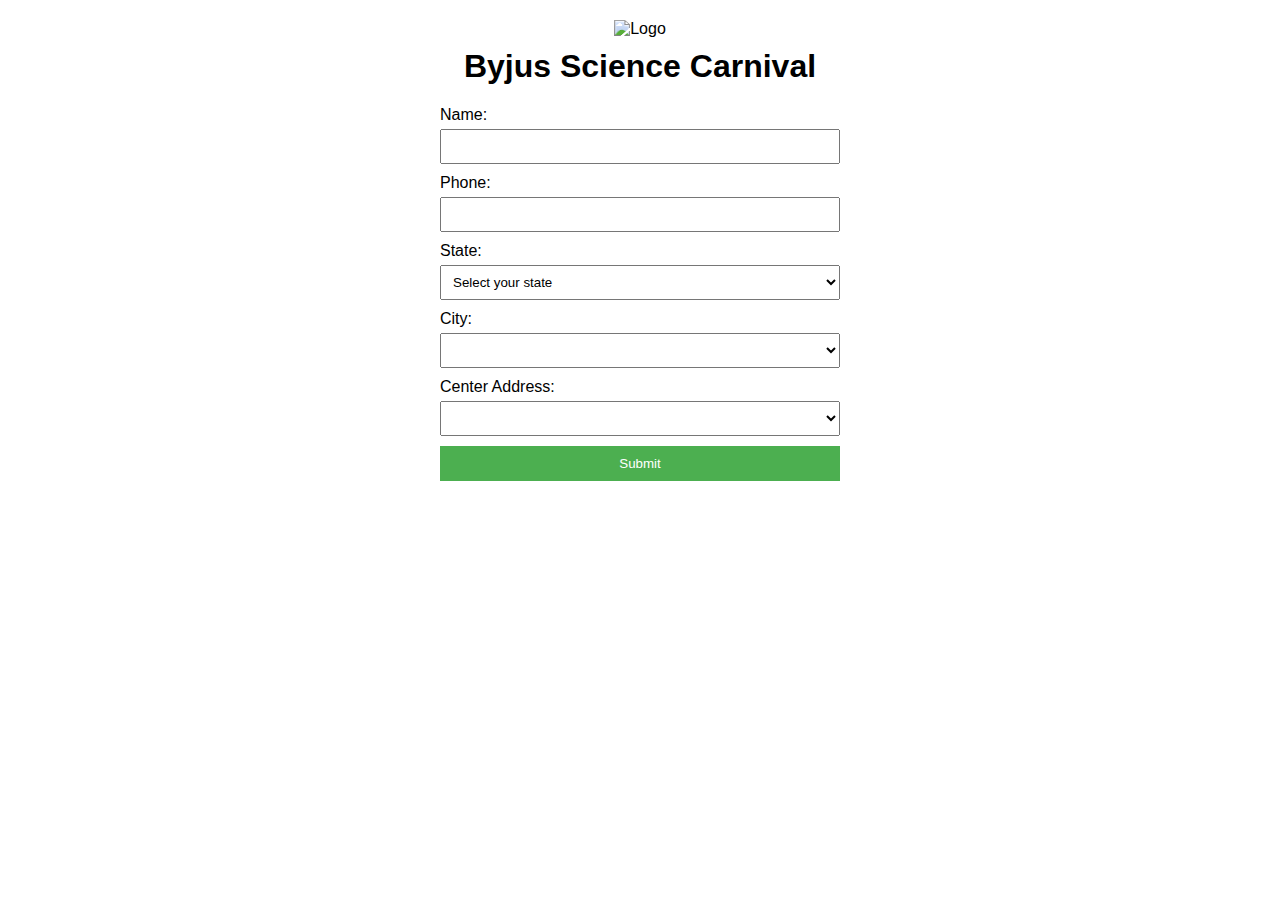
==== index.html @ 9e0edf55 "Add files via upload" ====
<!DOCTYPE html>
<html lang="en">

<head>
  <meta charset="UTF-8">
  <meta name="viewport" content="width=device-width, initial-scale=1.0">
  <title>Signup Form</title>
  <link rel="stylesheet" href="styles.css">
</head>

<body>

  <header>
    <img src="src/blc_ravamp_banner_logo.png" alt="Logo" width="20%">
    <h1>Byjus Science Carnival</h1>
  </header>

  <form id="signupForm">
    <label for="name">Name:</label>
    <input type="text" id="name" name="name" required>

    <label for="phone">Phone:</label>
    <input type="tel" id="phone" name="phone" required>

    <label for="state">State:</label>
    <select id="state" name="state" onchange="populateCities()" required></select>

    <label for="city">City:</label>
    <select id="city" name="city" onchange="populateAddresses()" required></select>

    <label for="center">Center Address:</label>
    <select id="center" name="center" required></select>

    <button type="submit">Submit</button>
  </form>

  <script src="script.js"></script>
</body>

</html>
---- styles.css ----
body {
  font-family: 'Roboto', sans-serif;
}

header {
  text-align: center;
  margin: 20px 0;
}

header img {
  max-width: 100%;
  height: auto;
}

header h1 {
  margin-top: 10px;
}

form {
  max-width: 400px;
  margin: 0 auto;
}

label {
  display: block;
  margin-bottom: 5px;
}

input,
select,
button {
  width: 100%;
  padding: 8px;
  margin-bottom: 10px;
  box-sizing: border-box;
}

button {
  background-color: #4caf50;
  color: white;
  border: none;
  padding: 10px;
  cursor: pointer;
}

button:hover {
  background-color: #45a049;
}
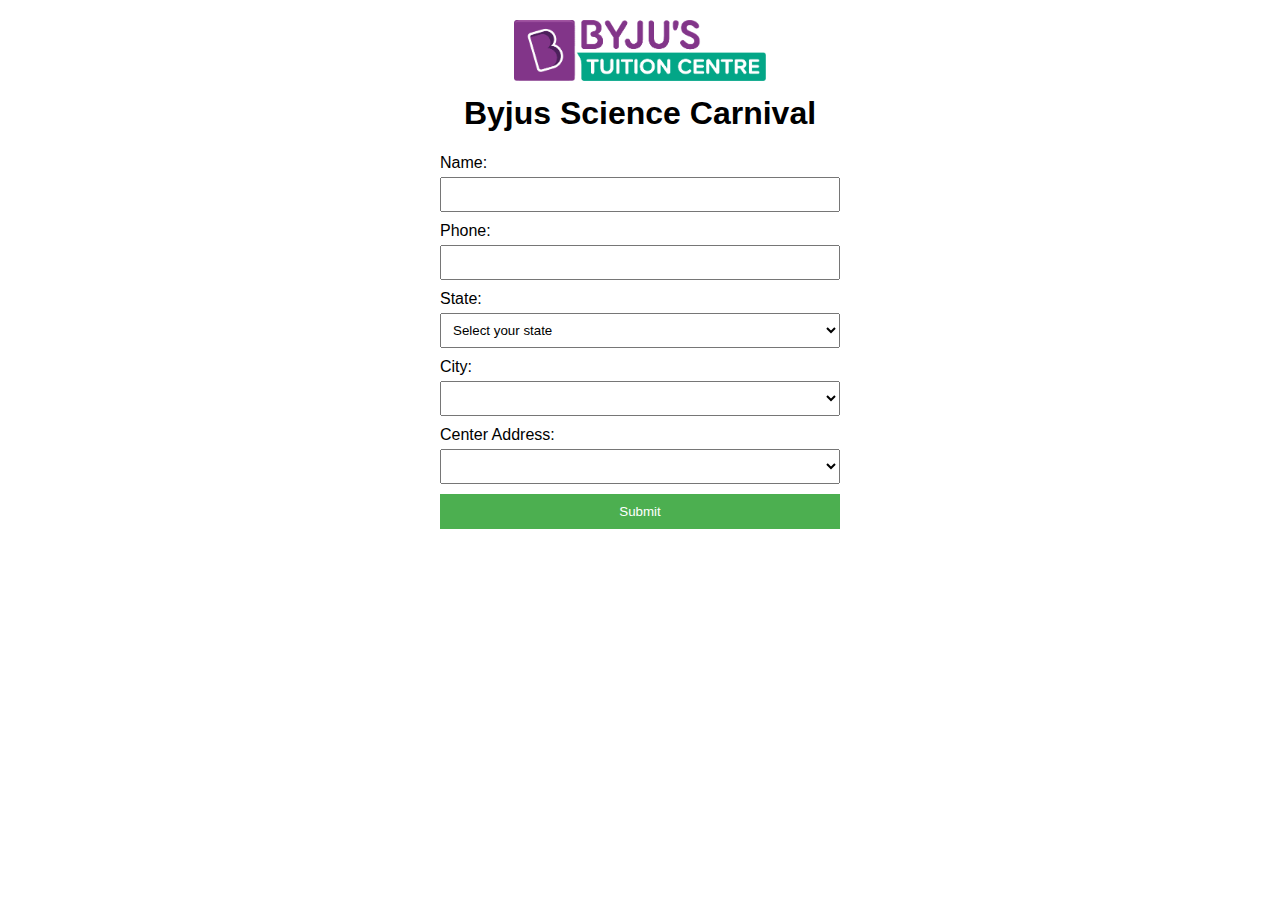
==== commit 0accdc06: "Update index.html" ====
--- a/index.html
+++ b/index.html
@@ -11,7 +11,7 @@
 <body>
 
   <header>
-    <img src="src/blc_ravamp_banner_logo.png" alt="Logo" width="20%">
+    <img src="blc_ravamp_banner_logo.png" alt="Logo" width="20%">
     <h1>Byjus Science Carnival</h1>
   </header>
 
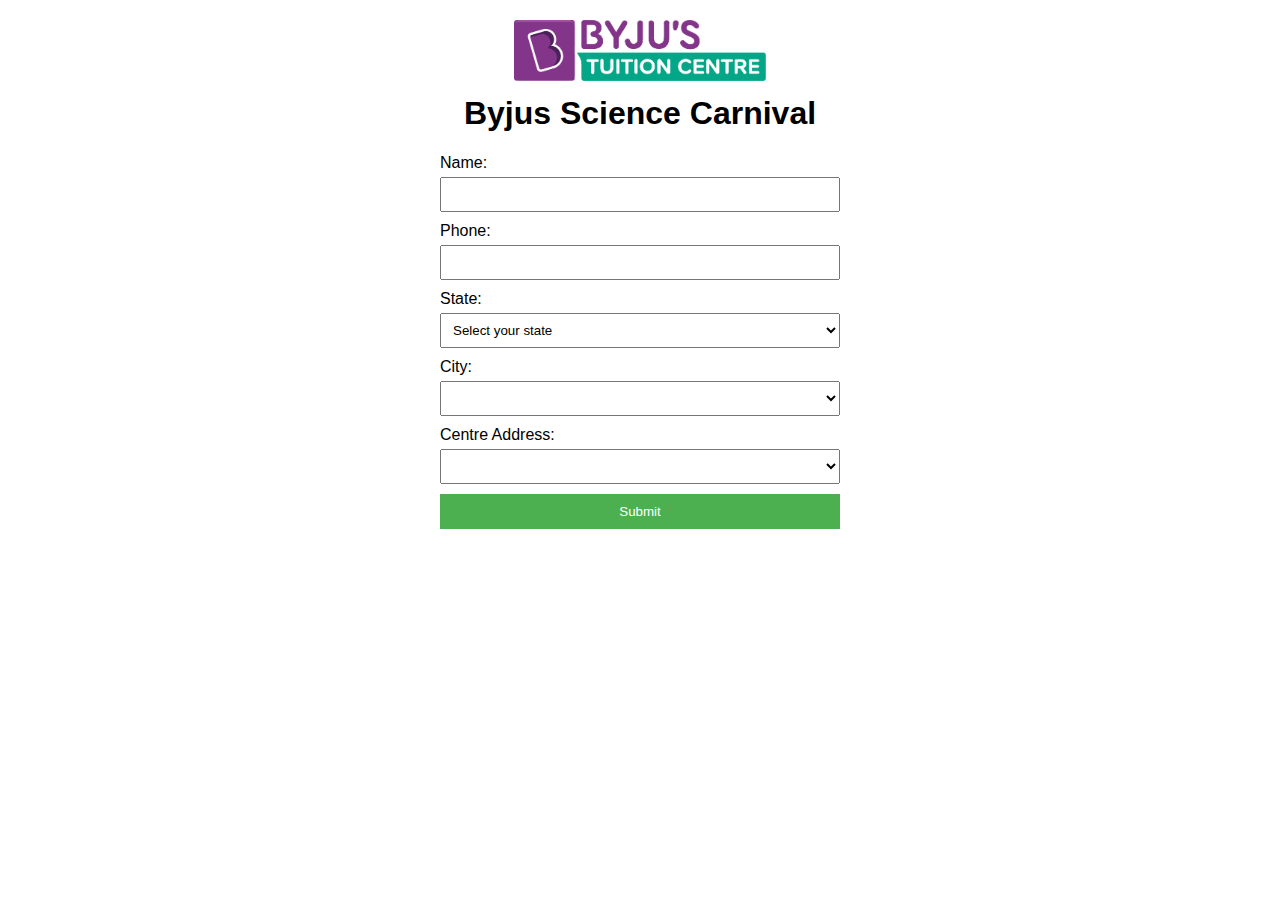
==== commit f1c105a5: "Add files via upload" ====
--- a/index.html
+++ b/index.html
@@ -6,6 +6,7 @@
   <meta name="viewport" content="width=device-width, initial-scale=1.0">
   <title>Signup Form</title>
   <link rel="stylesheet" href="styles.css">
+    
 </head>
 
 <body>
@@ -28,8 +29,8 @@
     <label for="city">City:</label>
     <select id="city" name="city" onchange="populateAddresses()" required></select>
 
-    <label for="center">Center Address:</label>
-    <select id="center" name="center" required></select>
+    <label for="centre">Centre Address:</label>
+    <select id="centre" name="centre" required></select>
 
     <button type="submit">Submit</button>
   </form>
@@ -37,4 +38,7 @@
   <script src="script.js"></script>
 </body>
 
+
+
+
 </html>
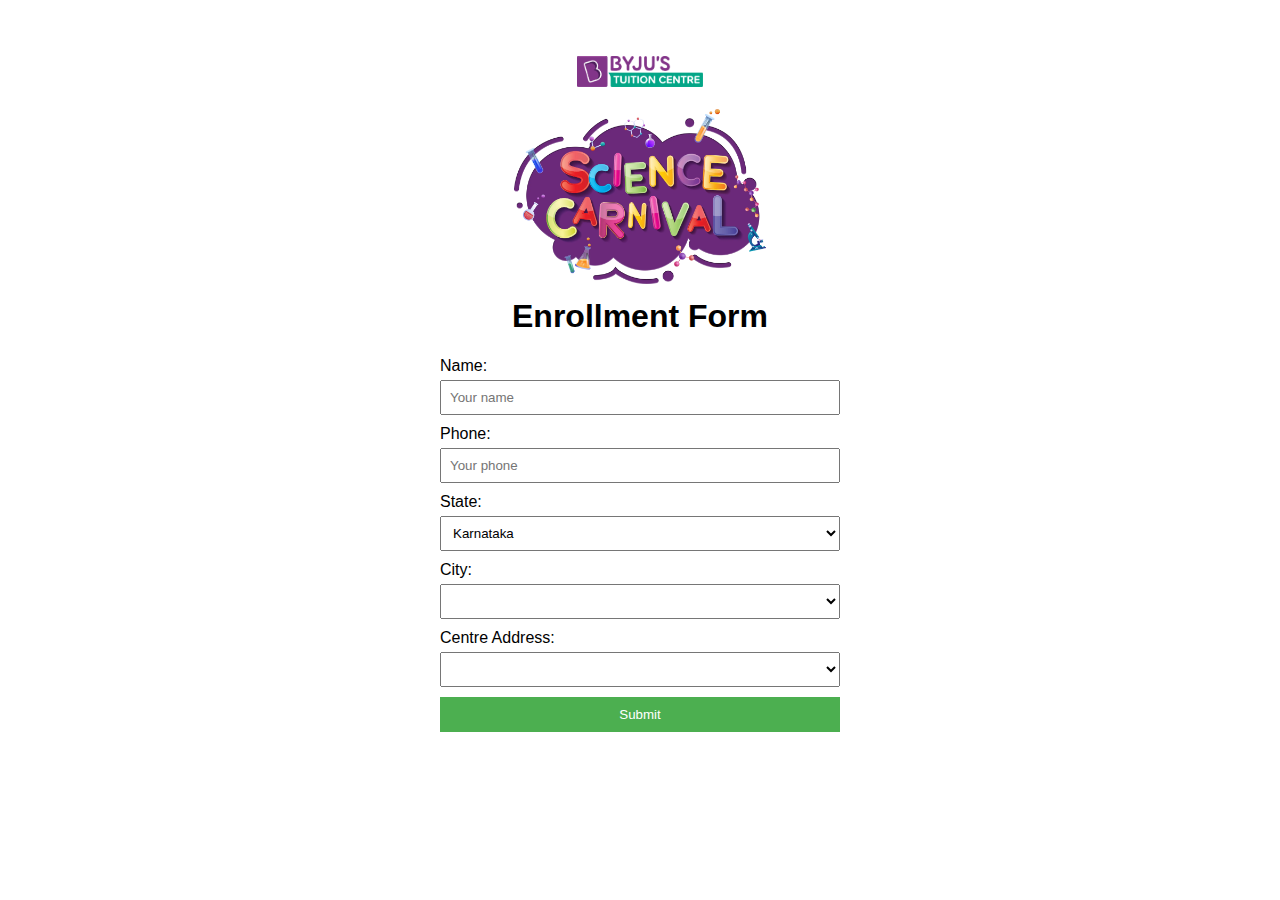
==== commit 8dfa0e0c: "Update and rename index..html to index.html" ====
--- a/index.html
+++ b/index.html
@@ -11,31 +11,38 @@
 
 <body>
 
-  <header>
-    <img src="blc_ravamp_banner_logo.png" alt="Logo" width="20%">
-    <h1>Byjus Science Carnival</h1>
+  <header><br><br>
+    <img src="btc-logo.png" alt="Logo" width="10%">
+    <br><br>
+    <img src="sc-logo.webp" alt="Logo" width="20%">
+    <h1>Enrollment Form</h1>
   </header>
 
   <form id="signupForm">
     <label for="name">Name:</label>
-    <input type="text" id="name" name="name" required>
-
+    <input type="text" id="name" name="name" placeholder="Your name" autocomplete="name" required>
+  
     <label for="phone">Phone:</label>
-    <input type="tel" id="phone" name="phone" required>
-
+    <input type="tel" id="phone" name="phone" placeholder="Your phone" autocomplete="tel" required>
+  
     <label for="state">State:</label>
-    <select id="state" name="state" onchange="populateCities()" required></select>
-
+    <select id="state" name="state" placeholder="Your state" onchange="populateCities()" required autocomplete="address-level1"></select>
+  
     <label for="city">City:</label>
-    <select id="city" name="city" onchange="populateAddresses()" required></select>
-
+    <select id="city" name="city" onchange="populateAddresses()" required autocomplete="address-level2"></select>
+  
     <label for="centre">Centre Address:</label>
-    <select id="centre" name="centre" required></select>
-
-    <button type="submit">Submit</button>
+    <select id="centre" name="centre" required autocomplete="off"></select>
+  
+    <button type="submit" id="submit">Submit</button>
+    
   </form>
 
+ 
+
   <script src="script.js"></script>
+
+  
 </body>
 
 
--- a/styles.css
+++ b/styles.css
@@ -1,48 +1,51 @@
-body {
-  font-family: 'Roboto', sans-serif;
-}
+  body {
+    font-family: 'Roboto', sans-serif;
+  }
 
-header {
-  text-align: center;
-  margin: 20px 0;
-}
+  header {
+    text-align: center;
+    margin: 20px 0;
+  }
 
-header img {
-  max-width: 100%;
-  height: auto;
-}
+  header img {
+    max-width: 100%;
+    height: auto;
+  }
 
-header h1 {
-  margin-top: 10px;
-}
+  header h1 {
+    margin-top: 10px;
+  }
 
-form {
-  max-width: 400px;
-  margin: 0 auto;
-}
+  form {
+    max-width: 400px;
+    margin: 0 auto;
+  }
 
-label {
-  display: block;
-  margin-bottom: 5px;
-}
+  label {
+    display: block;
+    margin-bottom: 5px;
+  }
 
-input,
-select,
-button {
-  width: 100%;
-  padding: 8px;
-  margin-bottom: 10px;
-  box-sizing: border-box;
-}
+  input,
+  select,
+  button {
+    width: 100%;
+    padding: 8px;
+    margin-bottom: 10px;
+    box-sizing: border-box;
+  }
 
-button {
-  background-color: #4caf50;
-  color: white;
-  border: none;
-  padding: 10px;
-  cursor: pointer;
-}
+  button {
+    background-color: #4caf50;
+    color: white;
+    border: none;
+    padding: 10px;
+    cursor: pointer;
+  }
 
-button:hover {
-  background-color: #45a049;
-}
+  button:hover {
+    background-color: #45a049;
+  }
+
+
+  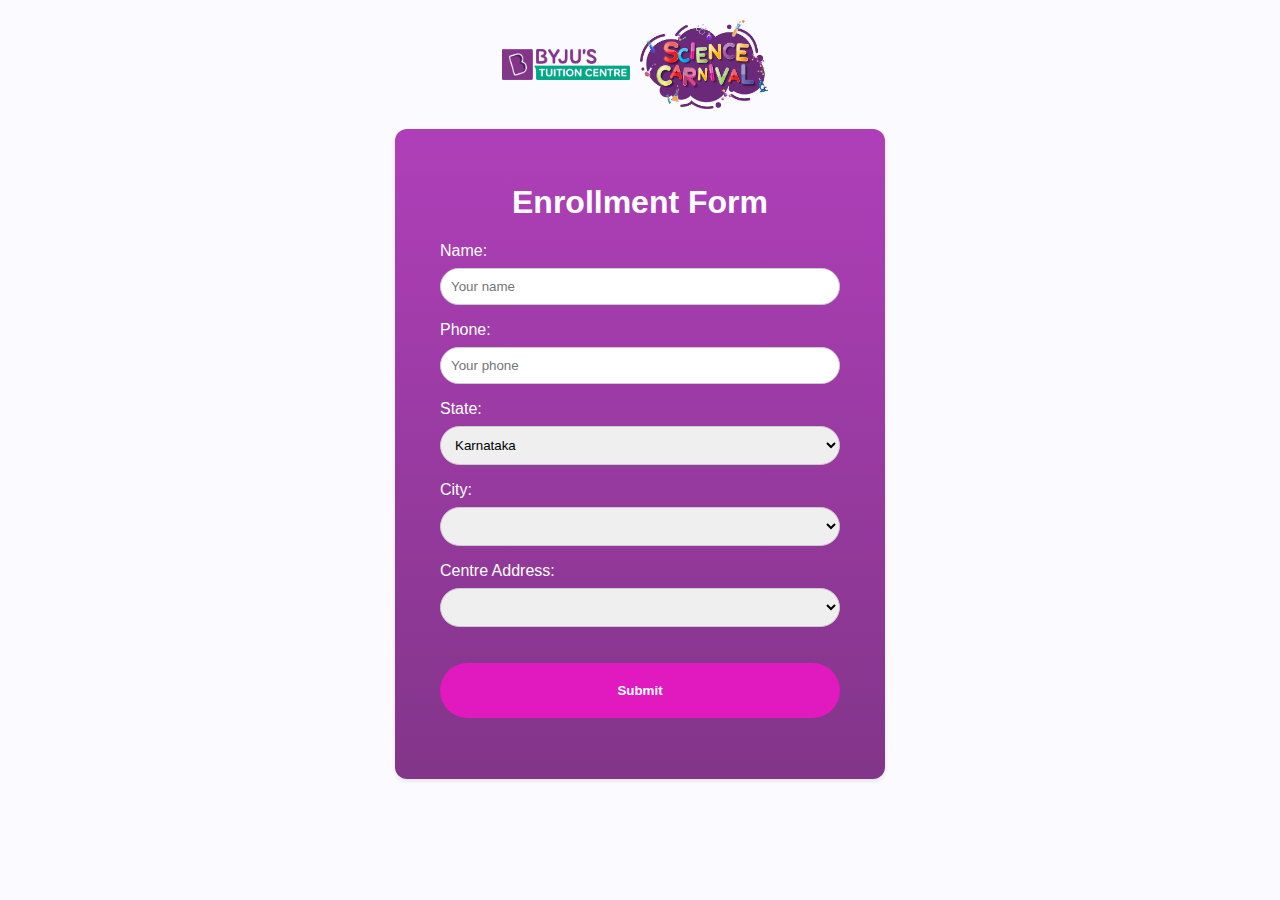
==== commit bd7e4092: "Add files via upload" ====
--- a/index.html
+++ b/index.html
@@ -1,24 +1,21 @@
 <!DOCTYPE html>
 <html lang="en">
-
 <head>
   <meta charset="UTF-8">
   <meta name="viewport" content="width=device-width, initial-scale=1.0">
   <title>Signup Form</title>
   <link rel="stylesheet" href="styles.css">
+</head>
+<body>
+  <header>
+    <div class="logo-container">
+        <img src="btc-logo.png" alt="BTC Logo" class="logo" id="btc-logo">
+        <img src="sc-logo.webp" alt="SC Logo" class="logo" id="sc-logo">
+    </div>
     
-</head>
-
-<body>
-
-  <header><br><br>
-    <img src="btc-logo.png" alt="Logo" width="10%">
-    <br><br>
-    <img src="sc-logo.webp" alt="Logo" width="20%">
+  </header>
+  <form id="signupForm">
     <h1>Enrollment Form</h1>
-  </header>
-
-  <form id="signupForm">
     <label for="name">Name:</label>
     <input type="text" id="name" name="name" placeholder="Your name" autocomplete="name" required>
   
@@ -35,17 +32,7 @@
     <select id="centre" name="centre" required autocomplete="off"></select>
   
     <button type="submit" id="submit">Submit</button>
-    
   </form>
-
- 
-
   <script src="script.js"></script>
-
-  
 </body>
-
-
-
-
 </html>
--- a/styles.css
+++ b/styles.css
@@ -1,51 +1,86 @@
-  body {
-    font-family: 'Roboto', sans-serif;
+body {
+  font-family: 'Roboto', Arial, sans-serif; /* Use Roboto as the primary font */
+  background-color: #fbfaff;
+  color: #333;
+  margin: 0;
+  padding: 0;
+}
+
+header {
+  text-align: center;
+  margin: 20px 0;
+}
+
+.logo-container {
+  display: flex;
+  justify-content: center;
+  align-items: center;
+  margin-bottom: 20px;
+}
+
+.logo {
+  max-width: 10%;
+  height: auto;
+  margin-right: 10px;
+}
+
+h1 {
+  margin-top: 10px;
+  color: #ffffff;
+  text-align: center;
+}
+
+form {
+  max-width: 400px;
+  margin: 0 auto;
+  background: linear-gradient(to bottom, #af3fb9, #823589);
+  padding: 45px;
+  border-radius: 12px;
+  box-shadow: 0 2px 4px rgba(0, 0, 0, 0.1);
+}
+
+label {
+  display: block;
+  margin-bottom: 8px;
+  color: #fff;
+}
+
+input,
+select,
+button {
+  width: 100%;
+  padding: 10px;
+  margin-bottom: 16px;
+  box-sizing: border-box;
+  border: 1px solid #ccc;
+  border-radius: 40px;
+}
+
+button {
+  background-color: #e01abf;
+  color: #fff;
+  border: none;
+  cursor: pointer;
+  margin-top: 5%;
+  padding: 5%;
+  font-weight: bold;
+}
+
+button:hover {
+  background-color: #c14ecc;
+}
+
+/* Responsive Styles */
+@media screen and (max-width: 600px) {
+  form {
+    padding: 15px;
   }
-
-  header {
-    text-align: center;
-    margin: 20px 0;
+  .logo-container {
+    flex-direction: column;
+    align-items: center;
   }
-
-  header img {
-    max-width: 100%;
-    height: auto;
+  .logo {
+    max-width: 120px; /* Adjust the size for smaller screens */
+    margin-bottom: 10px;
   }
-
-  header h1 {
-    margin-top: 10px;
-  }
-
-  form {
-    max-width: 400px;
-    margin: 0 auto;
-  }
-
-  label {
-    display: block;
-    margin-bottom: 5px;
-  }
-
-  input,
-  select,
-  button {
-    width: 100%;
-    padding: 8px;
-    margin-bottom: 10px;
-    box-sizing: border-box;
-  }
-
-  button {
-    background-color: #4caf50;
-    color: white;
-    border: none;
-    padding: 10px;
-    cursor: pointer;
-  }
-
-  button:hover {
-    background-color: #45a049;
-  }
-
-
-  +}
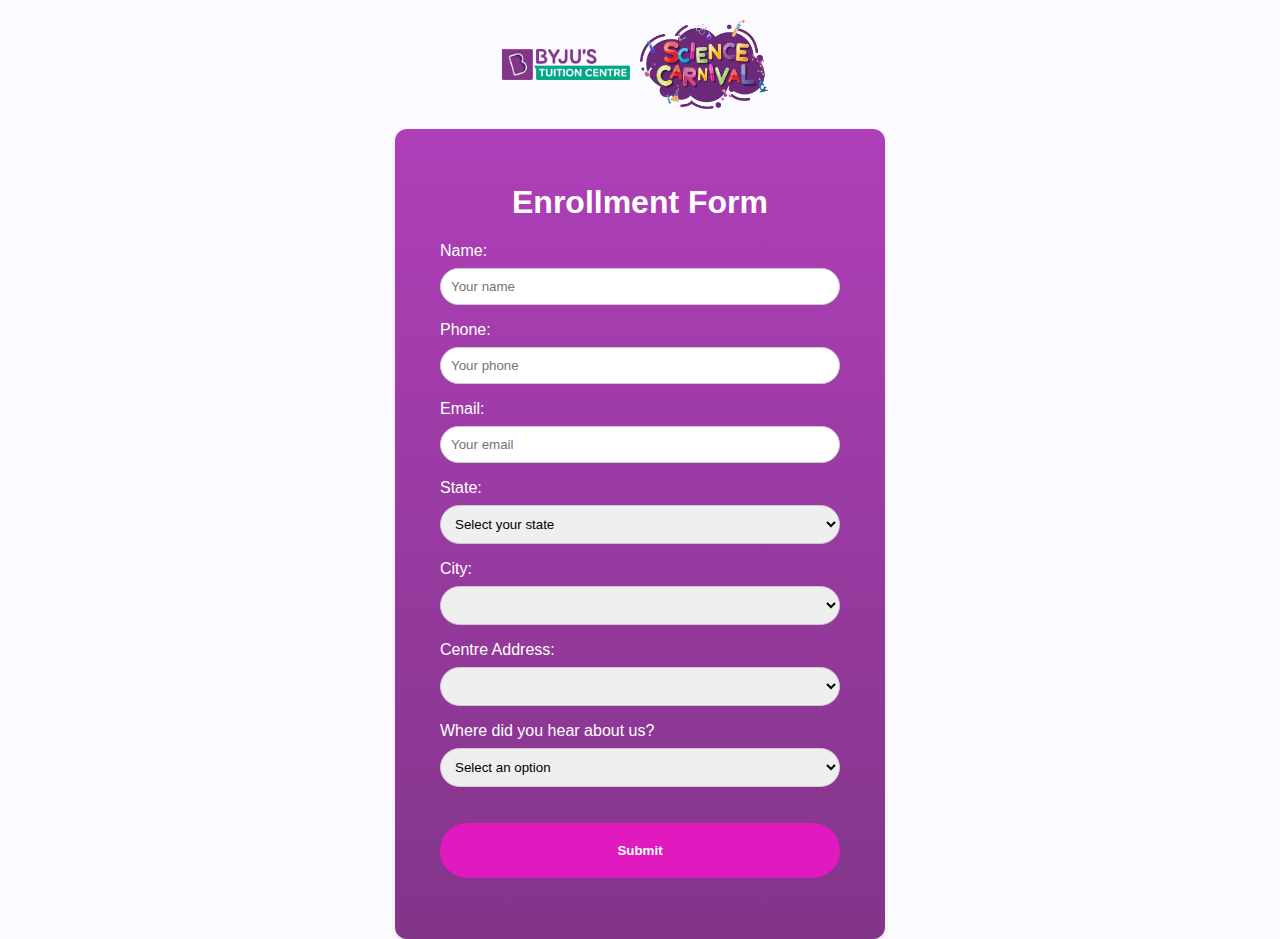
==== commit 0dd51461: "Add files via upload" ====
--- a/index.html
+++ b/index.html
@@ -17,11 +17,16 @@
   <form id="signupForm">
     <h1>Enrollment Form</h1>
     <label for="name">Name:</label>
-    <input type="text" id="name" name="name" placeholder="Your name" autocomplete="name" required>
-  
+<input type="text" id="name" name="name" placeholder="Your name" pattern="[A-Za-z ]+" title="Please enter a valid name (only alphabetical characters)" autocomplete="name" required>
+
+
+    
     <label for="phone">Phone:</label>
-    <input type="tel" id="phone" name="phone" placeholder="Your phone" autocomplete="tel" required>
-  
+<input type="tel" id="phone" name="phone" placeholder="Your phone" pattern="[0-9]{10}" title="Please enter a 10-digit phone number" required>
+
+    <label for="name">Email:</label>
+    <input type="email" id="email" name="email" placeholder="Your email" autocomplete="name" required>
+
     <label for="state">State:</label>
     <select id="state" name="state" placeholder="Your state" onchange="populateCities()" required autocomplete="address-level1"></select>
   
@@ -30,6 +35,18 @@
   
     <label for="centre">Centre Address:</label>
     <select id="centre" name="centre" required autocomplete="off"></select>
+
+    <label for="source">Where did you hear about us?</label>
+<select id="source" name="source" required>
+  <option value="" disabled selected>Select an option</option>
+  <option value="Social Media">Social Media</option>
+  <option value="Friend/Family">Friend/Family</option>
+  <option value="Search Engine">Search Engine</option>
+  <option value="Advertisement">Advertisement</option>
+  <option value="Website">Website</option>
+  <option value="Other">Other</option>
+</select>
+
   
     <button type="submit" id="submit">Submit</button>
   </form>
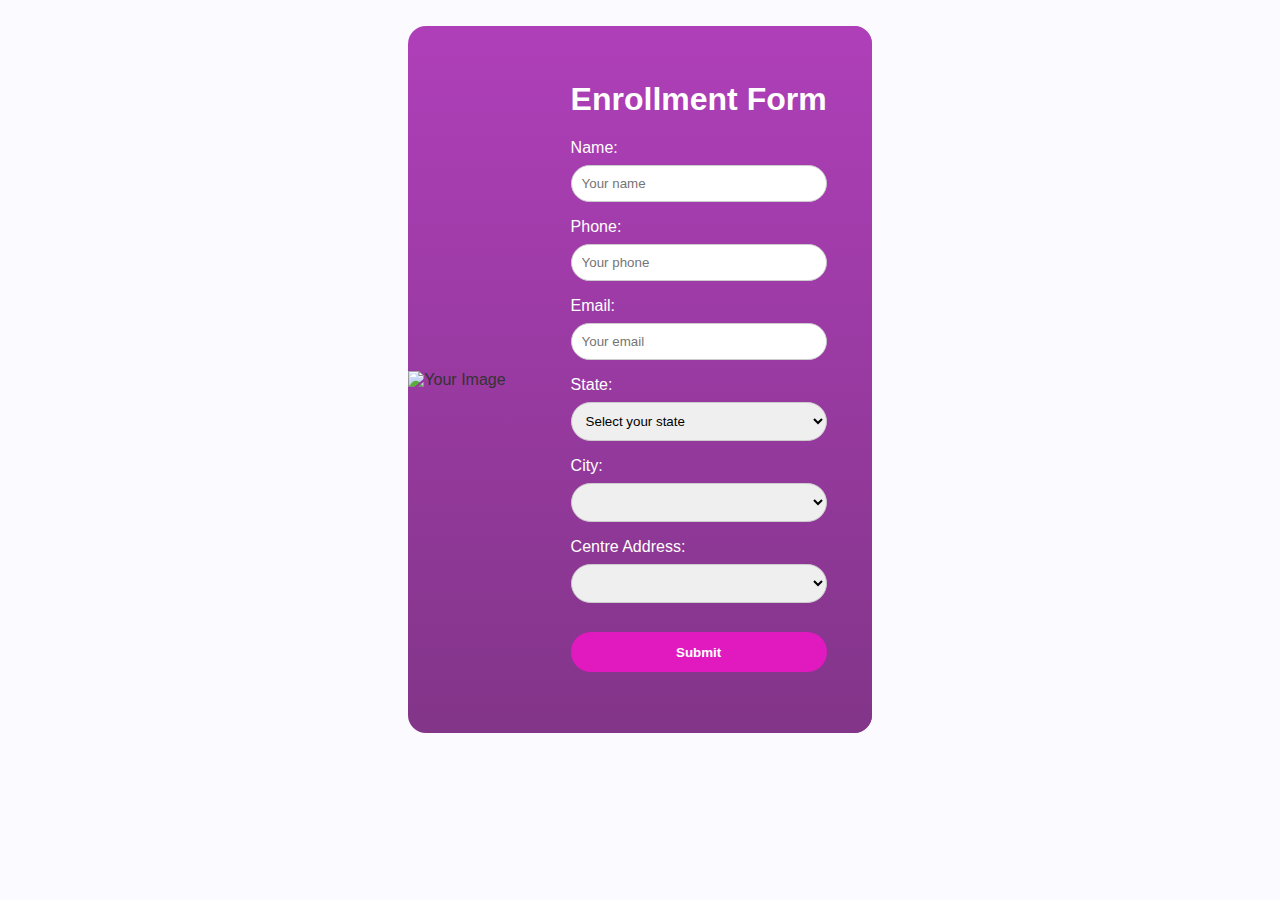
==== commit 755bb6fc: "Add files via upload" ====
--- a/index.html
+++ b/index.html
@@ -7,49 +7,60 @@
   <link rel="stylesheet" href="styles.css">
 </head>
 <body>
-  <header>
-    <div class="logo-container">
+
+  <div class="main-container">
+    <div class="desktop-layout">
+      <div class="form-img-container">
+      <div class="image-container">
+        <!-- Add your image here -->
+        <img src="Jane_JaX-logo.webp" alt="Your Image" class="avatar">
+      </div>
+      <div class="form-container">
+        <form id="signupForm">
+          <h1>Enrollment Form</h1>
+          <label for="name">Name:</label>
+          <input type="text" id="name" name="name" placeholder="Your name" pattern="[A-Za-z ]+" title="Please enter a valid name (only alphabetical characters)" autocomplete="name" required>      
+          <label for="phone">Phone:</label>
+          <input type="tel" id="phone" name="phone" placeholder="Your phone" pattern="[0-9]{10}" title="Please enter a 10-digit phone number" required>
+          <label for="email">Email:</label>
+          <input type="email" id="email" name="email" placeholder="Your email" autocomplete="email" required>
+          <label for="state">State:</label>
+          <select id="state" name="state" placeholder="Your state" onchange="populateCities()" required></select>
+          <label for="city">City:</label>
+          <select id="city" name="city" onchange="populateAddresses()" required></select>
+          <label for="centre">Centre Address:</label>
+          <select id="centre" name="centre" required></select>
+          <button type="submit" id="submit">Submit</button>
+        </form>
+      </div>
+    </div>
+    </div>
+
+    <div class="mobile-layout">
+      <div class="logo-container">
+        <br>
         <img src="btc-logo.png" alt="BTC Logo" class="logo" id="btc-logo">
         <img src="sc-logo.webp" alt="SC Logo" class="logo" id="sc-logo">
+      </div>
+      <form id="signupForm" class="mobile-form">
+        <h1>Enrollment Form</h1>
+        <label for="name">Name:</label>
+        <input type="text" id="name" name="name" placeholder="Your name" pattern="[A-Za-z ]+" title="Please enter a valid name (only alphabetical characters)" autocomplete="name" required>      
+        <label for="phone">Phone:</label>
+        <input type="tel" id="phone" name="phone" placeholder="Your phone" pattern="[0-9]{10}" title="Please enter a 10-digit phone number" required>
+        <label for="email">Email:</label>
+        <input type="email" id="email" name="email" placeholder="Your email" autocomplete="email" required>
+        <label for="state">State:</label>
+        <select id="state" name="state" placeholder="Your state" onchange="populateCities()" required></select>
+        <label for="city">City:</label>
+        <select id="city" name="city" onchange="populateAddresses()" required></select>
+        <label for="centre">Centre Address:</label>
+        <select id="centre" name="centre" required></select>
+        <button type="submit" id="submit">Submit</button>
+      </form>
     </div>
-    
-  </header>
-  <form id="signupForm">
-    <h1>Enrollment Form</h1>
-    <label for="name">Name:</label>
-<input type="text" id="name" name="name" placeholder="Your name" pattern="[A-Za-z ]+" title="Please enter a valid name (only alphabetical characters)" autocomplete="name" required>
+  </div>
 
-
-    
-    <label for="phone">Phone:</label>
-<input type="tel" id="phone" name="phone" placeholder="Your phone" pattern="[0-9]{10}" title="Please enter a 10-digit phone number" required>
-
-    <label for="name">Email:</label>
-    <input type="email" id="email" name="email" placeholder="Your email" autocomplete="name" required>
-
-    <label for="state">State:</label>
-    <select id="state" name="state" placeholder="Your state" onchange="populateCities()" required autocomplete="address-level1"></select>
-  
-    <label for="city">City:</label>
-    <select id="city" name="city" onchange="populateAddresses()" required autocomplete="address-level2"></select>
-  
-    <label for="centre">Centre Address:</label>
-    <select id="centre" name="centre" required autocomplete="off"></select>
-
-    <label for="source">Where did you hear about us?</label>
-<select id="source" name="source" required>
-  <option value="" disabled selected>Select an option</option>
-  <option value="Social Media">Social Media</option>
-  <option value="Friend/Family">Friend/Family</option>
-  <option value="Search Engine">Search Engine</option>
-  <option value="Advertisement">Advertisement</option>
-  <option value="Website">Website</option>
-  <option value="Other">Other</option>
-</select>
-
-  
-    <button type="submit" id="submit">Submit</button>
-  </form>
   <script src="script.js"></script>
 </body>
 </html>
--- a/styles.css
+++ b/styles.css
@@ -15,11 +15,11 @@
   display: flex;
   justify-content: center;
   align-items: center;
-  margin-bottom: 20px;
+  margin-bottom:px;
 }
 
 .logo {
-  max-width: 10%;
+  max-width: 140px;
   height: auto;
   margin-right: 10px;
 }
@@ -31,12 +31,12 @@
 }
 
 form {
-  max-width: 400px;
+  max-width: 600px;
   margin: 0 auto;
+  padding: 45px;
+  border-radius: 18px;
   background: linear-gradient(to bottom, #af3fb9, #823589);
-  padding: 45px;
-  border-radius: 12px;
-  box-shadow: 0 2px 4px rgba(0, 0, 0, 0.1);
+ 
 }
 
 label {
@@ -84,3 +84,98 @@
     margin-bottom: 10px;
   }
 }
+/* Your existing CSS remains unchanged */
+
+/* Additional styling for responsive layouts */
+
+.desktop-layout {
+  display: flex;
+  justify-content: space-between;
+  align-items: center;
+}
+
+.avatar {
+  max-width: 350px;
+  height: auto;
+
+}
+
+.mobile-layout {
+  display: none; /* Hide on desktop */
+}
+
+/* Responsive Styles */
+@media screen and (max-width: 600px) {
+  .desktop-layout {
+    display: none; /* Hide on mobile */
+  }
+
+  .mobile-layout {
+    display: block; /* Show on mobile */
+  }
+}
+
+
+/* Your existing CSS remains unchanged */
+
+.main-container {
+  display: flex;
+  justify-content: space-around;
+  align-items: center;
+  flex-wrap: wrap;
+  
+}
+
+.desktop-layout,
+.mobile-layout {
+  flex: 1;
+  max-width: px; /* Adjust the maximum width as needed */
+  margin: 0; /* Add margin for spacing */
+}
+
+/* Add this style for the desktop layout */
+.desktop-layout {
+  display: flex;
+  justify-content: center;
+  align-items: center;
+  margin: 2%;
+  
+  
+}
+
+.form-img-container {
+  display: flex;
+  justify-content: center;
+  align-items: center;
+
+  background: linear-gradient(to bottom, #af3fb9, #823589);
+  max-width: 95%;
+  border-radius: 18px;
+}
+
+/* Style for the image container */
+.image-container {
+  max-width: 450px; /* Adjust the max-width as needed */
+  margin-right: 20px; /* Add margin for spacing */
+}
+
+/* Style for the form container */
+.form-container {
+  max-width: 1000px; /* Adjust the max-width as needed */
+  max-height: auto;
+  color: #fff; /* Text color for better visibility */
+  
+}
+
+/* Style for the mobile form */
+.mobile-form {
+  max-width: 80%; /* Adjust the max-width as needed */
+  margin: 5%; /* Add margin for spacing */
+}
+
+/* Hide desktop content on mobile */
+@media screen and (max-width: 600px) {
+  .desktop-layout {
+    display: none; /* Hide on mobile */
+  }
+}
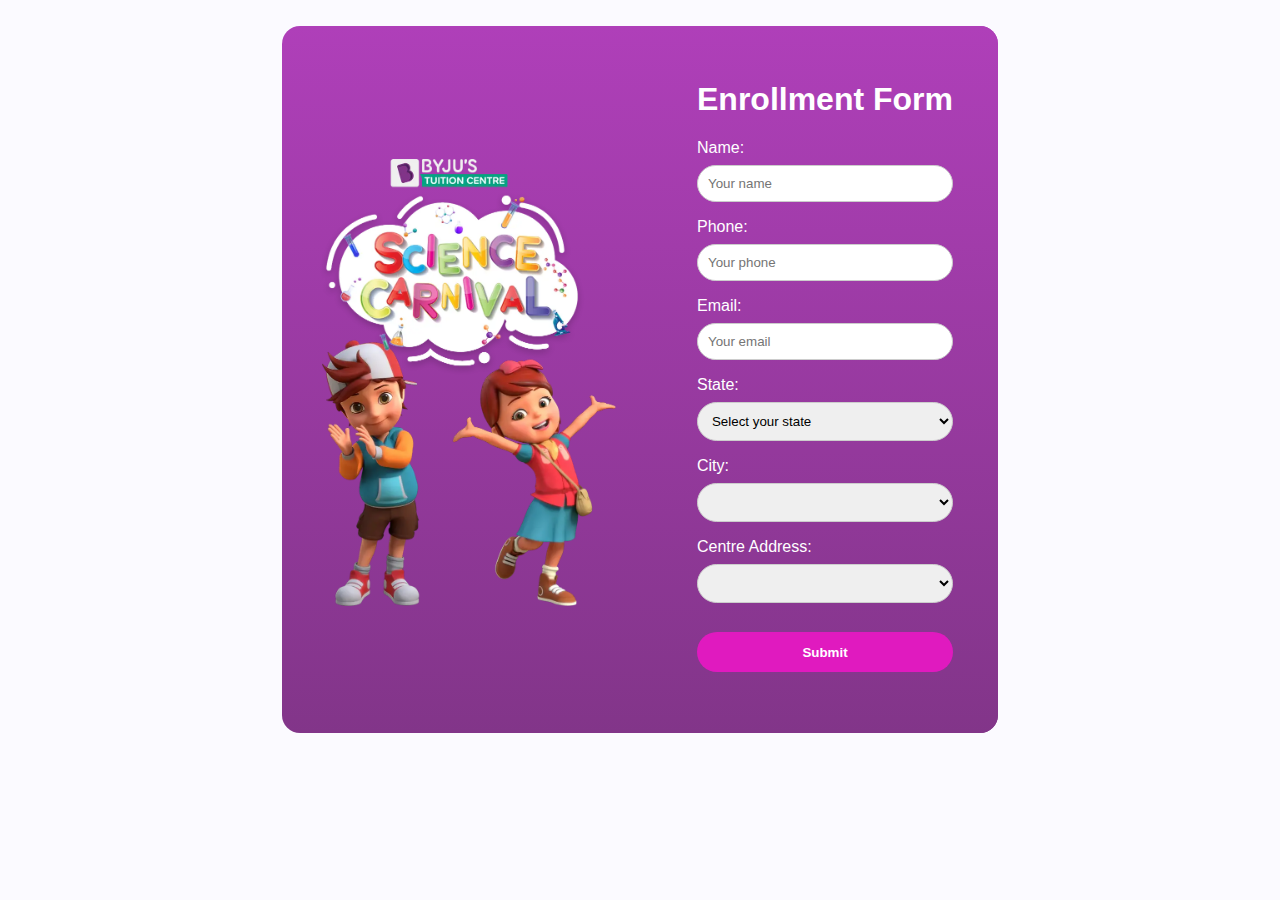
==== commit d0506f88: "Add files via upload" ====
--- a/index.html
+++ b/index.html
@@ -13,7 +13,7 @@
       <div class="form-img-container">
       <div class="image-container">
         <!-- Add your image here -->
-        <img src="Jane_JaX-logo.webp" alt="Your Image" class="avatar">
+        <img src="jane-jax.webp" alt="Your Image" class="avatar">
       </div>
       <div class="form-container">
         <form id="signupForm">
